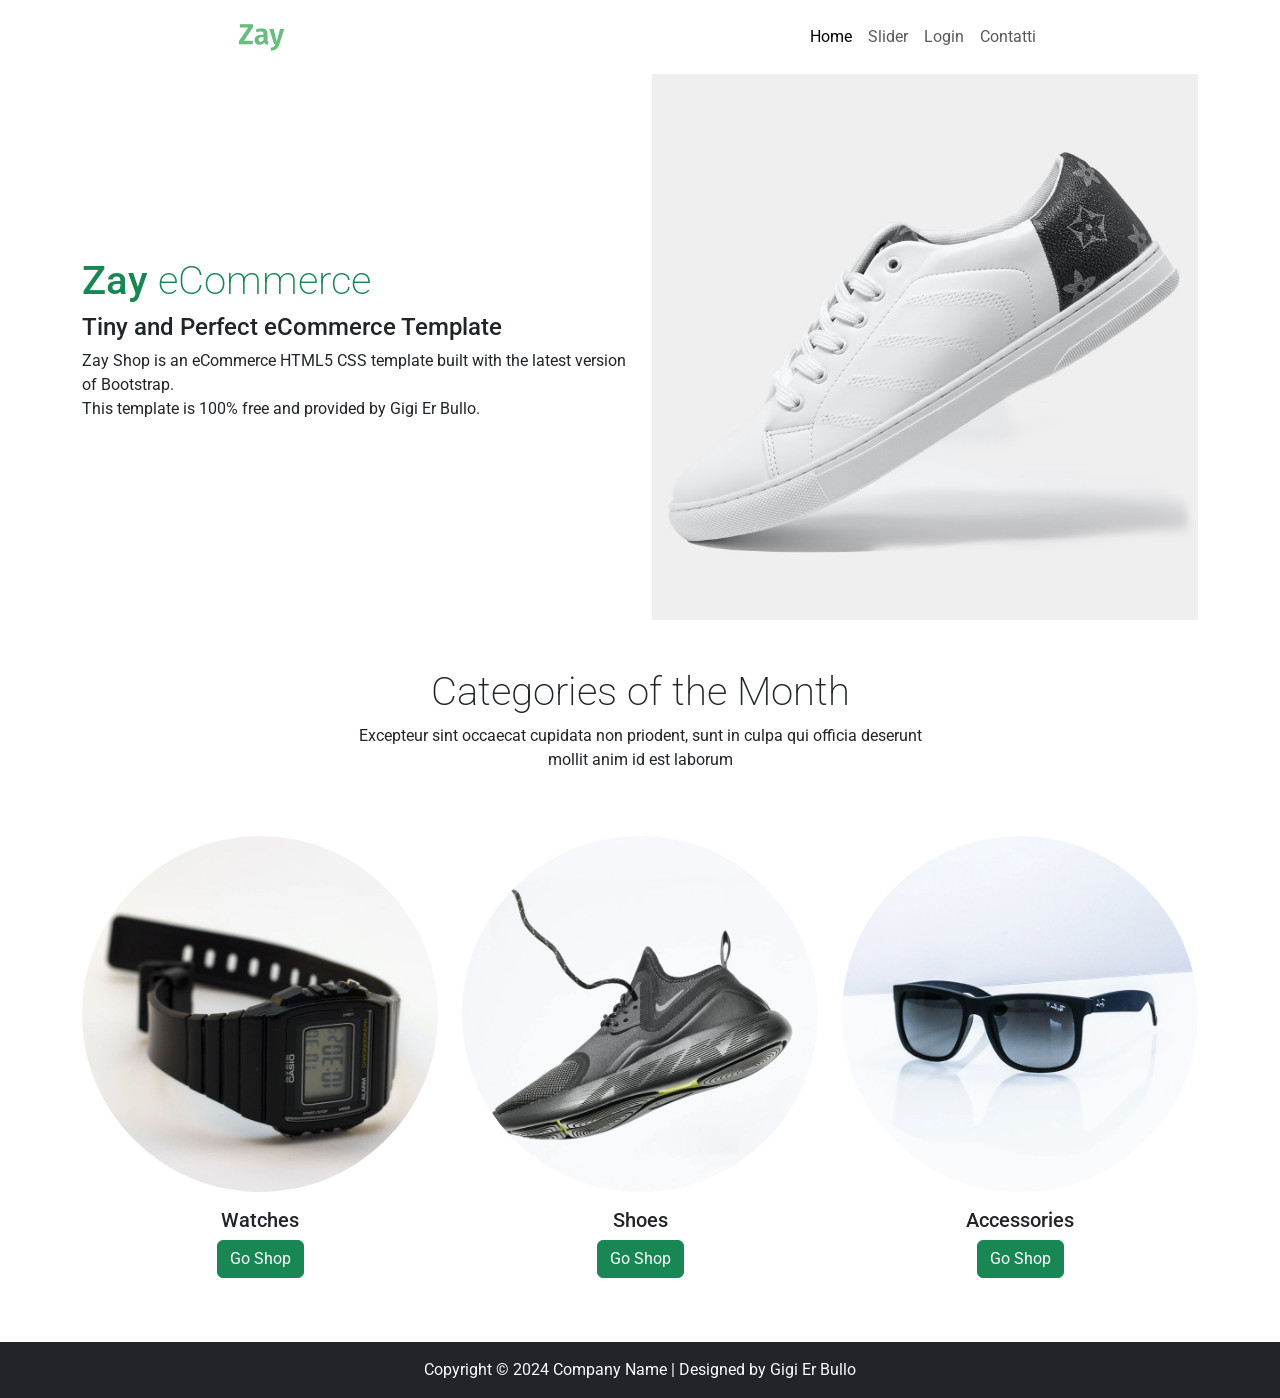
==== index.html @ 5ff27413 "fix index" ====
<!doctype html>
<html lang="en">
  <head>
    <meta charset="utf-8" />
    <meta name="viewport" content="width=device-width, initial-scale=1" />
    <title>HomePage Demo</title>
    <link
      href="https://cdn.jsdelivr.net/npm/bootstrap@5.3.8/dist/css/bootstrap.min.css"
      rel="stylesheet"
      integrity="sha384-sRIl4kxILFvY47J16cr9ZwB07vP4J8+LH7qKQnuqkuIAvNWLzeN8tE5YBujZqJLB"
      crossorigin="anonymous"
    />
    <link rel="preconnect" href="https://fonts.googleapis.com" />
    <link rel="preconnect" href="https://fonts.gstatic.com" crossorigin />
    <link
      href="https://fonts.googleapis.com/css2?family=Heebo:wght@100..900&family=Playwrite+AU+SA:wght@100..400&family=Roboto:ital,wght@0,100..900;1,100..900&display=swap"
      rel="stylesheet"
    />
    <link rel="stylesheet" href="./css/Style.css" />
  </head>
  <body class="d-flex flex-column min-vh-100">
    <header>
      <div class="container">
        <div class="row">
          <div class="col-12 col-md-9 mx-auto">
            <nav class="navbar navbar-expand-md bg-body-dark">
              <div class="container-fluid d-flex justify-content-between">
                <a class="navbar-brand" href="./index.html.html">
                  <div class="col-3">
                    <img
                      class="img-fluid"
                      src="../materiale/img/apple-icon.png"
                      alt=""
                    />
                  </div>
                </a>
                <button
                  class="navbar-toggler"
                  type="button"
                  data-bs-toggle="collapse"
                  data-bs-target="#navbarNav"
                  aria-controls="navbarNav"
                  aria-expanded="false"
                  aria-label="Toggle navigation"
                >
                  <span class="navbar-toggler-icon"></span>
                </button>
                <div
                  class="collapse navbar-collapse justify-content-end"
                  id="navbarNav"
                >
                  <ul class="navbar-nav">
                    <li class="nav-item">
                      <a
                        class="nav-link active"
                        aria-current="page"
                        href="./index.html.html"
                        >Home</a
                      >
                    </li>
                    <li class="nav-item">
                      <a class="nav-link" href="./Pages/Slider.html">Slider</a>
                    </li>
                    <li class="nav-item">
                      <a class="nav-link" href="./Pages/Login.html">Login</a>
                    </li>
                    <li class="nav-item">
                      <a class="nav-link" href="./Pages/Contatti.html">Contatti</a>
                    </li>
                  </ul>
                </div>
              </div>
            </nav>
          </div>
        </div>
      </div>
    </header>
    <main class="flex-grow-1">
      <section class="hero">
        <div class="container">
          <div class="row align-items-center">
            <div class="banner col-md-6">
              <h1 class="text-success">
                Zay <span class="w-200"> eCommerce </span>
              </h1>
              <h4>Tiny and Perfect eCommerce Template</h4>

              <p>
                Zay Shop is an eCommerce HTML5 CSS template built with the
                latest version of Bootstrap.
                <br />
                This template is 100% free and provided by Gigi Er Bullo.
              </p>
            </div>

            <div class="col-md-6">
              <img
                class="img-fluid"
                src="./materiale/img/banner_img_01.jpg"
                alt=""
              />
            </div>
          </div>
        </div>
      </section>

      <section class="categorie py-5">
        <div class="container">
          <div class="row">
            <div class="col-12 col-md-9 mx-auto text-center">
              <h1 class="w-200">Categories of the Month</h1>

              <p class="text-center">
                Excepteur sint occaecat cupidata non priodent, sunt in culpa qui
                officia deserunt <br />
                mollit anim id est laborum
              </p>
            </div>
          </div>

          <div class="row text-center mt-4 g-4">
            <div class="col-12 col-md-4">
              <div class="card border-0 h-100">
                <img
                  src="./materiale/img/category_img_01.jpg"
                  class="card-img-top rounded-circle"
                  alt="..."
                />
                <div class="card-body">
                  <h5 class="card-title">Watches</h5>

                  <a href="#" class="btn btn-success">Go Shop</a>
                </div>
              </div>
            </div>

            <div class="col-12 col-md-4">
              <div class="card border-0 h-100">
                <img
                  src="./materiale/img/category_img_02.jpg"
                  class="card-img-top rounded-circle"
                  alt="..."
                />
                <div class="card-body">
                  <h5 class="card-title">Shoes</h5>

                  <a href="#" class="btn btn-success">Go Shop</a>
                </div>
              </div>
            </div>
            <div class="col-12 col-md-4">
              <div class="card border-0 h-100">
                <img
                  src="./materiale/img/category_img_03.jpg"
                  class="card-img-top rounded-circle"
                  alt="..."
                />
                <div class="card-body">
                  <h5 class="card-title">Accessories</h5>

                  <a href="#" class="btn btn-success">Go Shop</a>
                </div>
              </div>
            </div>
          </div>
        </div>
      </section>
    </main>

    <footer class="bg-dark p-3 text-light text-center">
      Copyright © 2024 Company Name | Designed by Gigi Er Bullo
    </footer>

    <script
      src="https://cdn.jsdelivr.net/npm/bootstrap@5.3.8/dist/js/bootstrap.bundle.min.js"
      integrity="sha384-FKyoEForCGlyvwx9Hj09JcYn3nv7wiPVlz7YYwJrWVcXK/BmnVDxM+D2scQbITxI"
      crossorigin="anonymous"
    ></script>
    <script src="./app/app.js"></script>
  </body>
</html>
---- css/Style.css ----
*{
    margin: 0;
    padding: 0;
    box-sizing: border-box;
}
ul,ol{
      margin: 0;
    padding: 0;
    text-decoration: none;
}
body,html{
    height: 100%;
}
body{
     font-family: "Roboto", sans-serif;
}
nav a:hover{
scale: 1.2;
color: rgb(17, 17, 17);
}
.w-200{
    font-weight: 200;
}
h5{
    width: 100%;
}
/* --------------------------------------------------------- */

        form{
            width: fit-content;
            margin: auto;
        }
        label{
            display: inline-block;
            width: 200px;
            padding-left: 5px;
            margin-bottom: 5px;
        }
        label::after{
            content: ':';
        }
        #msg{
            width: fit-content;
            margin: auto;
            line-height: 150px;
            border: 1px solid green;
            color: green;
            font-weight: bold;
            padding: 50px;
            display: none;
        }
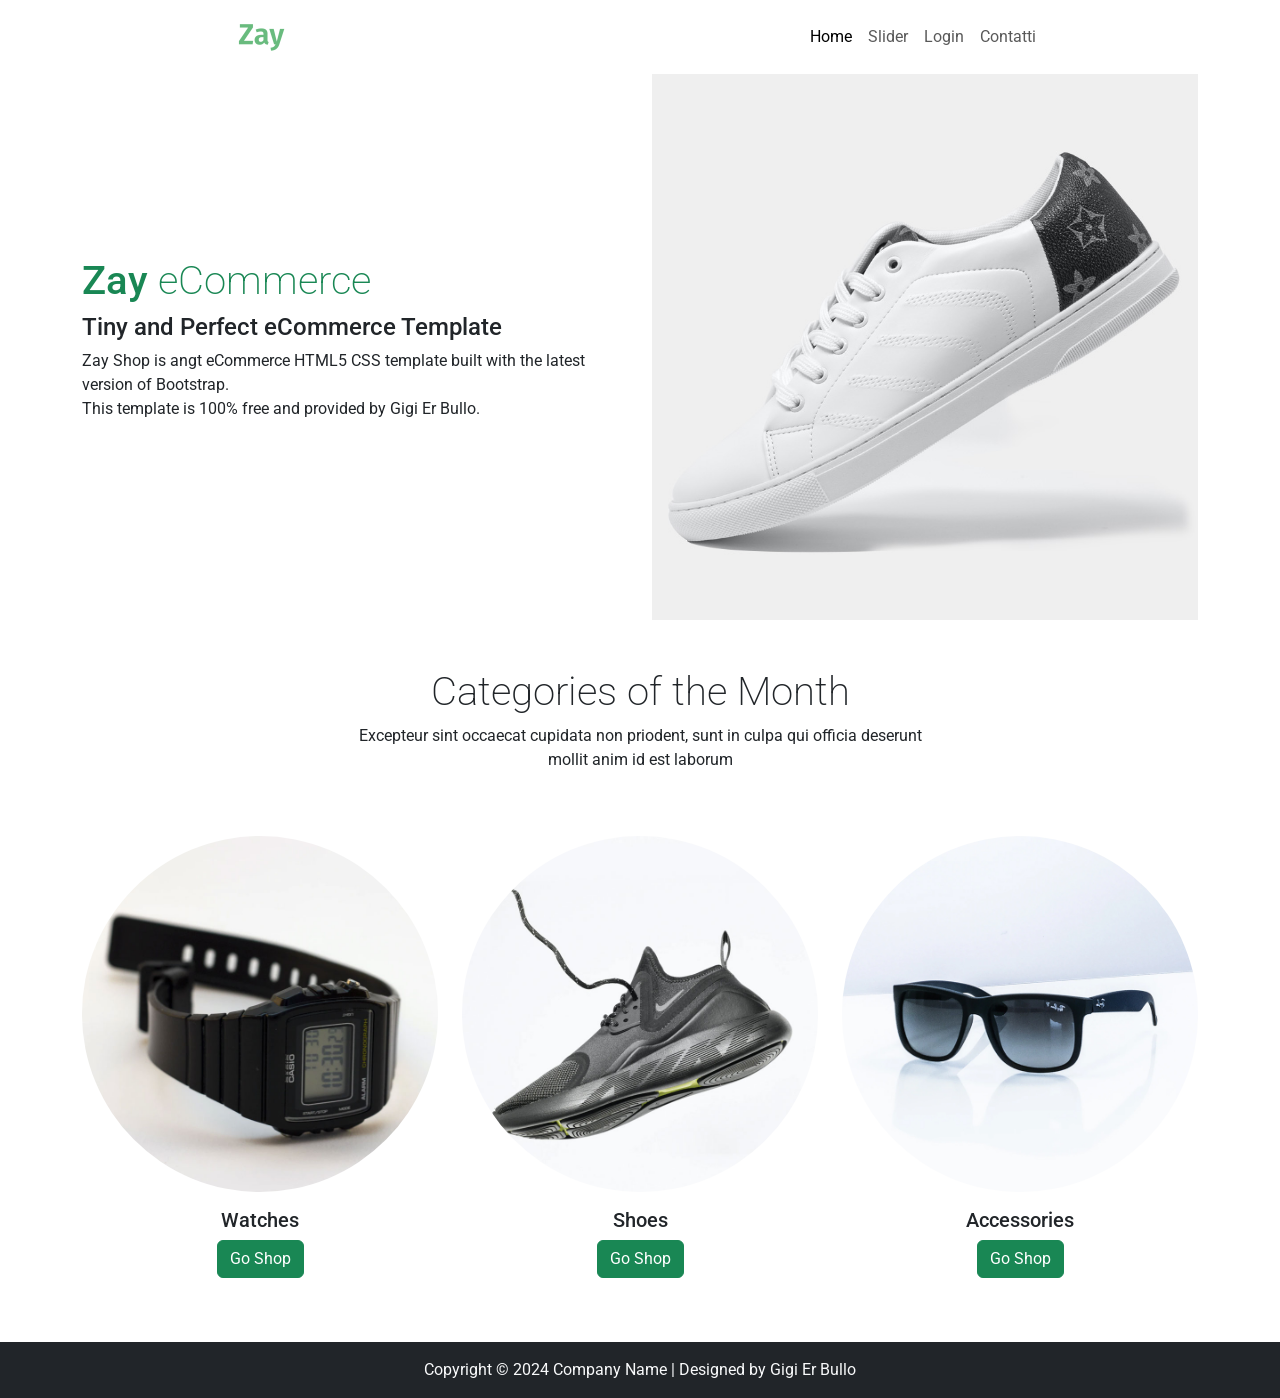
==== commit 5d3febcd: "aa" ====
--- a/index.html
+++ b/index.html
@@ -25,11 +25,11 @@
           <div class="col-12 col-md-9 mx-auto">
             <nav class="navbar navbar-expand-md bg-body-dark">
               <div class="container-fluid d-flex justify-content-between">
-                <a class="navbar-brand" href="./index.html.html">
+                <a class="navbar-brand" href="./index.html">
                   <div class="col-3">
                     <img
                       class="img-fluid"
-                      src="../materiale/img/apple-icon.png"
+                      src="./materiale/img/apple-icon.png"
                       alt=""
                     />
                   </div>
@@ -54,7 +54,7 @@
                       <a
                         class="nav-link active"
                         aria-current="page"
-                        href="./index.html.html"
+                        href="./index.html"
                         >Home</a
                       >
                     </li>
@@ -86,7 +86,7 @@
               <h4>Tiny and Perfect eCommerce Template</h4>
 
               <p>
-                Zay Shop is an eCommerce HTML5 CSS template built with the
+                Zay Shop is angt eCommerce HTML5 CSS template built with the
                 latest version of Bootstrap.
                 <br />
                 This template is 100% free and provided by Gigi Er Bullo.
